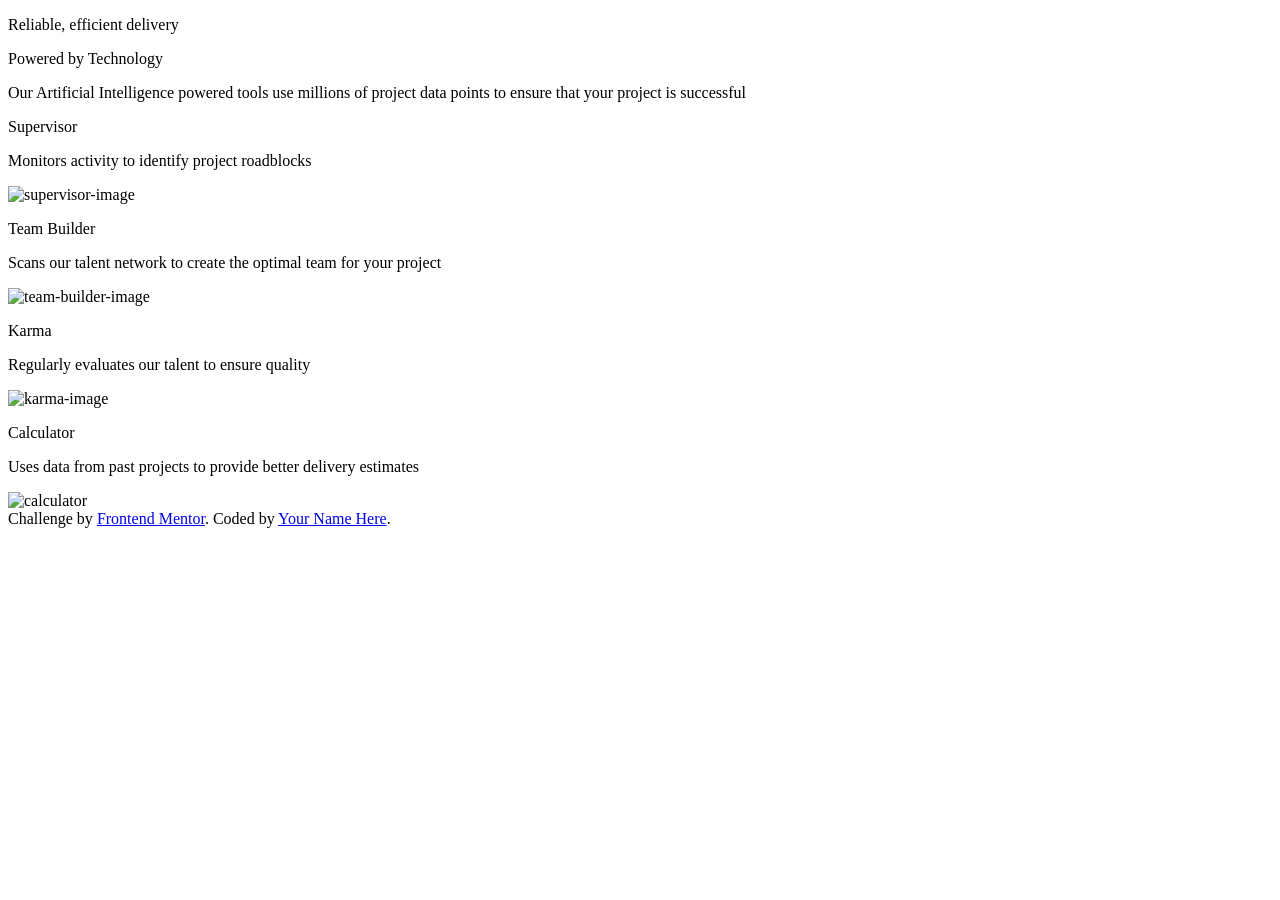
==== four-card-feature/index.html @ 0d44c18c "Create index.html" ====
<!DOCTYPE html>
<html lang="en">
<head>
    <meta charset="UTF-8">
    <meta name="viewport" content="width=device-width, initial-scale=1.0">
    <title>Frontend Mentor | Four card feature section</title>
    <link rel="preconnect" href="https://fonts.googleapis.com">
    <link rel="preconnect" href="https://fonts.gstatic.com" crossorigin>
    <link href="https://fonts.googleapis.com/css2?family=Figtree:ital,wght@0,300..900;1,300..900&family=Fraunces:ital,opsz,wght@0,9..144,100..900;1,9..144,100..900&family=Montserrat:ital,wght@0,100..900;1,100..900&family=Outfit:wght@100..900&family=Poppins:ital,wght@0,100;0,200;0,300;0,400;0,500;0,600;0,700;0,800;0,900;1,100;1,200;1,300;1,400;1,500;1,600;1,700;1,800;1,900&display=swap" rel="stylesheet">
    <link rel="stylesheet" href="style.css">
</head>
<body>
    <header>
        <div class="main-text-container">
            <p class="delivery-text">Reliable, efficient delivery</p>
            <p class="technology-text">Powered by Technology</p>
        </div>
        <div class="main-desc-container">
            <p class="main-desc">
                Our Artificial Intelligence powered tools use millions of project data points to ensure that your project is successful
            </p>
        </div>
    </header>
    <main>
        <div class="card-container">
            <div class="supervisor container">
                <p class="supervisor">Supervisor</p>
                <p class="sup-desc">Monitors activity to identify project roadblocks</p>
                <img src="images/icon-supervisor.svg" alt="supervisor-image">
            </div>
            <div class="team-karma-container">
                <div class="team container">
                    <p class="team-builder">Team Builder</p>
                    <p class="team-desc">Scans our talent network to create the optimal team for your project</p>
                    <img src="images/icon-team-builder.svg" alt="team-builder-image">
                </div>
                <div class="karma container">
                    <p class="karma">Karma</p>
                    <p class="karma-desc">Regularly evaluates our talent to ensure quality</p>
                    <img src="images/icon-karma.svg" alt="karma-image">
                </div>
            </div>
            <div class="calculator container">
                <p class="calculator">Calculator</p>
                <p class="calculator-desc">Uses data from past projects to provide better delivery estimates</p>
                <img src="images/icon-calculator.svg" alt="calculator">
            </div>
        </div>
    </main>
    
    <footer class="attribution">
        Challenge by <a href="https://www.frontendmentor.io?ref=challenge">Frontend Mentor</a>. 
        Coded by <a href="#">Your Name Here</a>.
    </footer>
</body>
</html>
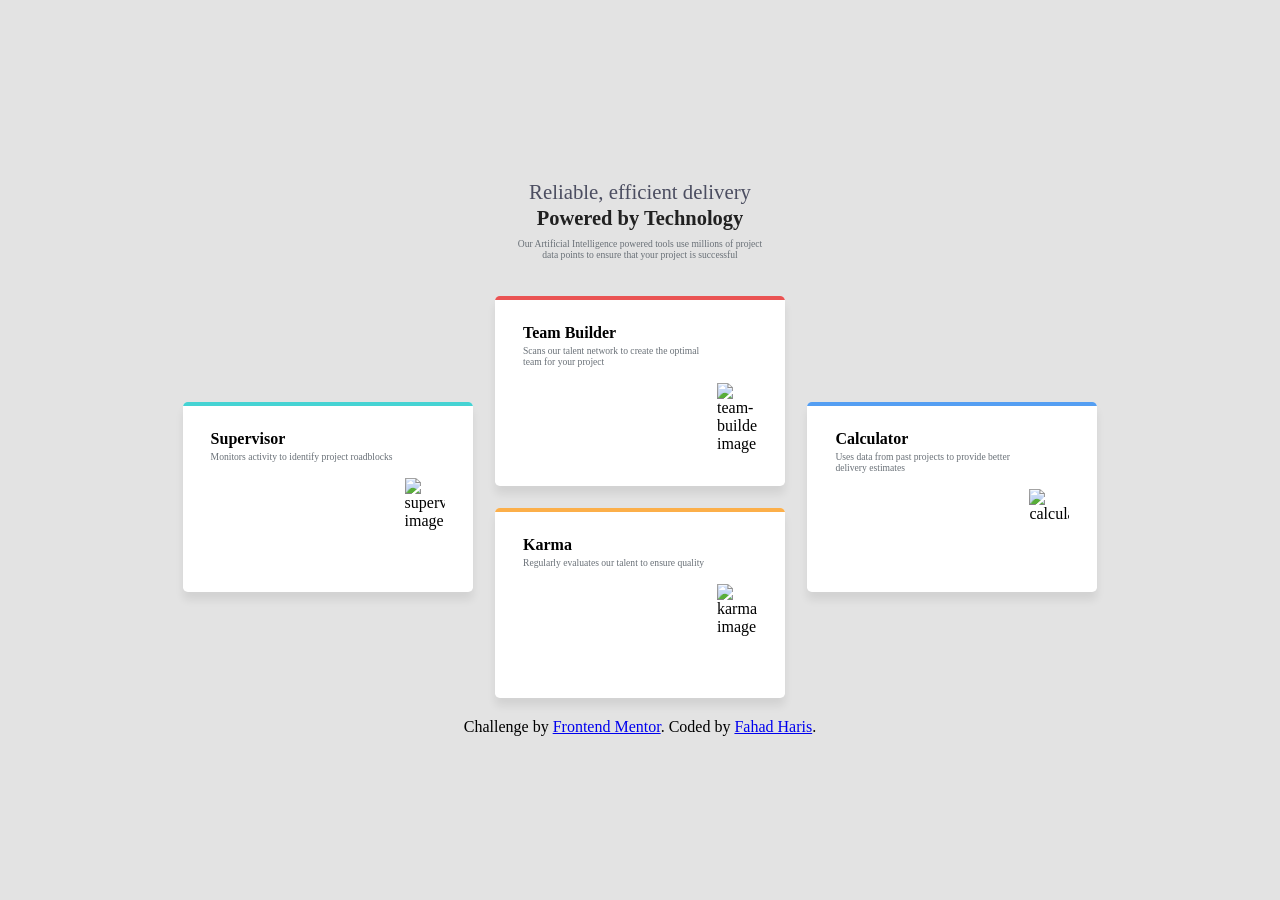
==== commit 90dac2ad: "Update index.html" ====
--- a/four-card-feature/index.html
+++ b/four-card-feature/index.html
@@ -50,7 +50,7 @@
     
     <footer class="attribution">
         Challenge by <a href="https://www.frontendmentor.io?ref=challenge">Frontend Mentor</a>. 
-        Coded by <a href="#">Your Name Here</a>.
+        Coded by <a href="https://github.com/FahadHaris1" target="_blank">Fahad Haris</a>.
     </footer>
 </body>
 </html>
--- a/four-card-feature/style.css
+++ b/four-card-feature/style.css
@@ -0,0 +1,146 @@
+*{
+    margin:0;
+    padding:0;
+    box-sizing: border-box;
+}
+body{
+    height:100vh;
+    display:flex;
+    flex-direction: column;
+    align-items: center;
+    justify-content: center;
+    padding:20px;
+    background-color:hsl(0, 0%, 89%);
+
+    font-family: 'Poppins';
+}
+header{
+    display: flex;
+    flex-direction: column;
+    align-items: center;
+    justify-content: center;
+
+    padding:1rem 0rem;
+}
+.main-text-container{
+    display:flex;
+    flex-direction: column;
+    align-items: center;
+    justify-content: center;
+    gap:0.2rem;
+
+    margin-bottom: 0.5rem;
+}
+.delivery-text{
+    font-size: clamp(1rem,5vw,1.3rem);
+    font-weight:200;
+    color:hsl(234, 12%, 34%);
+}
+.technology-text{
+    color:hsl(0, 0%, 13%);
+    font-weight: 600;
+    font-size: clamp(1rem,5vw,1.28rem);
+}
+.main-desc-container{
+    display: flex;
+    flex-direction: column;
+    align-items: center;
+    justify-content: center;
+}
+.main-desc{
+    text-align: center;
+    color:hsl(212, 6%, 44%);
+    width:59%;
+    font-size: 0.6rem;
+    font-weight: 400;
+}
+.card-container{
+    display:flex;
+    flex-direction: row;
+    align-items: center;
+    gap:1.4rem;
+
+    padding: 20px;
+}
+.container{
+    display: flex;
+    flex-direction: column;
+    position:relative;
+    background-color: white;
+    overflow: hidden;
+    border-radius: 0.3rem;
+    padding:28px;
+    height:190px;
+    width:290px;
+
+    box-shadow: 0px 8px 8px rgba(0, 0, 0, 0.073);
+}
+.supervisor.container::before{
+    content: "";
+    position: absolute;
+    top:0;
+    left: 0;
+    height:4px;
+    width:100%;
+    background-color:hsl(180, 62%, 55%);
+}
+.team.container::before{
+    content: "";
+    position: absolute;
+    top:0;
+    left: 0;
+    height:4px;
+    width:100%;
+    background-color:hsl(0, 78%, 62%);
+}
+.karma.container::before{
+    content: "";
+    position: absolute;
+    top:0;
+    left: 0;
+    height:4px;
+    width:100%;
+    background-color:hsl(34, 97%, 64%);
+}
+.calculator.container::before{
+    content: "";
+    position: absolute;
+    top:0;
+    left: 0;
+    height:4px;
+    width:100%;
+    background-color:hsl(212, 86%, 64%);
+}
+.container p{
+    width:80%;
+}
+.container :nth-child(1){
+    font-weight: 600;
+    margin-bottom: 0.2rem;
+}
+.container :nth-child(2){
+    font-size: 0.6rem;
+    color:hsl(212, 6%, 44%);
+}
+.container img{
+    margin-left: auto;
+    margin-top: 1rem;
+    width:40px;
+}
+.team-karma-container{
+    display:flex;
+    flex-direction: column;
+    gap: 1.4rem;
+}
+@media (max-width:600px) {
+    
+    .card-container{
+        padding:10px;
+        flex-direction: column;
+        
+    }
+    .main-desc{
+        width:80%;
+        font-size: 0.87rem;
+    }
+}
